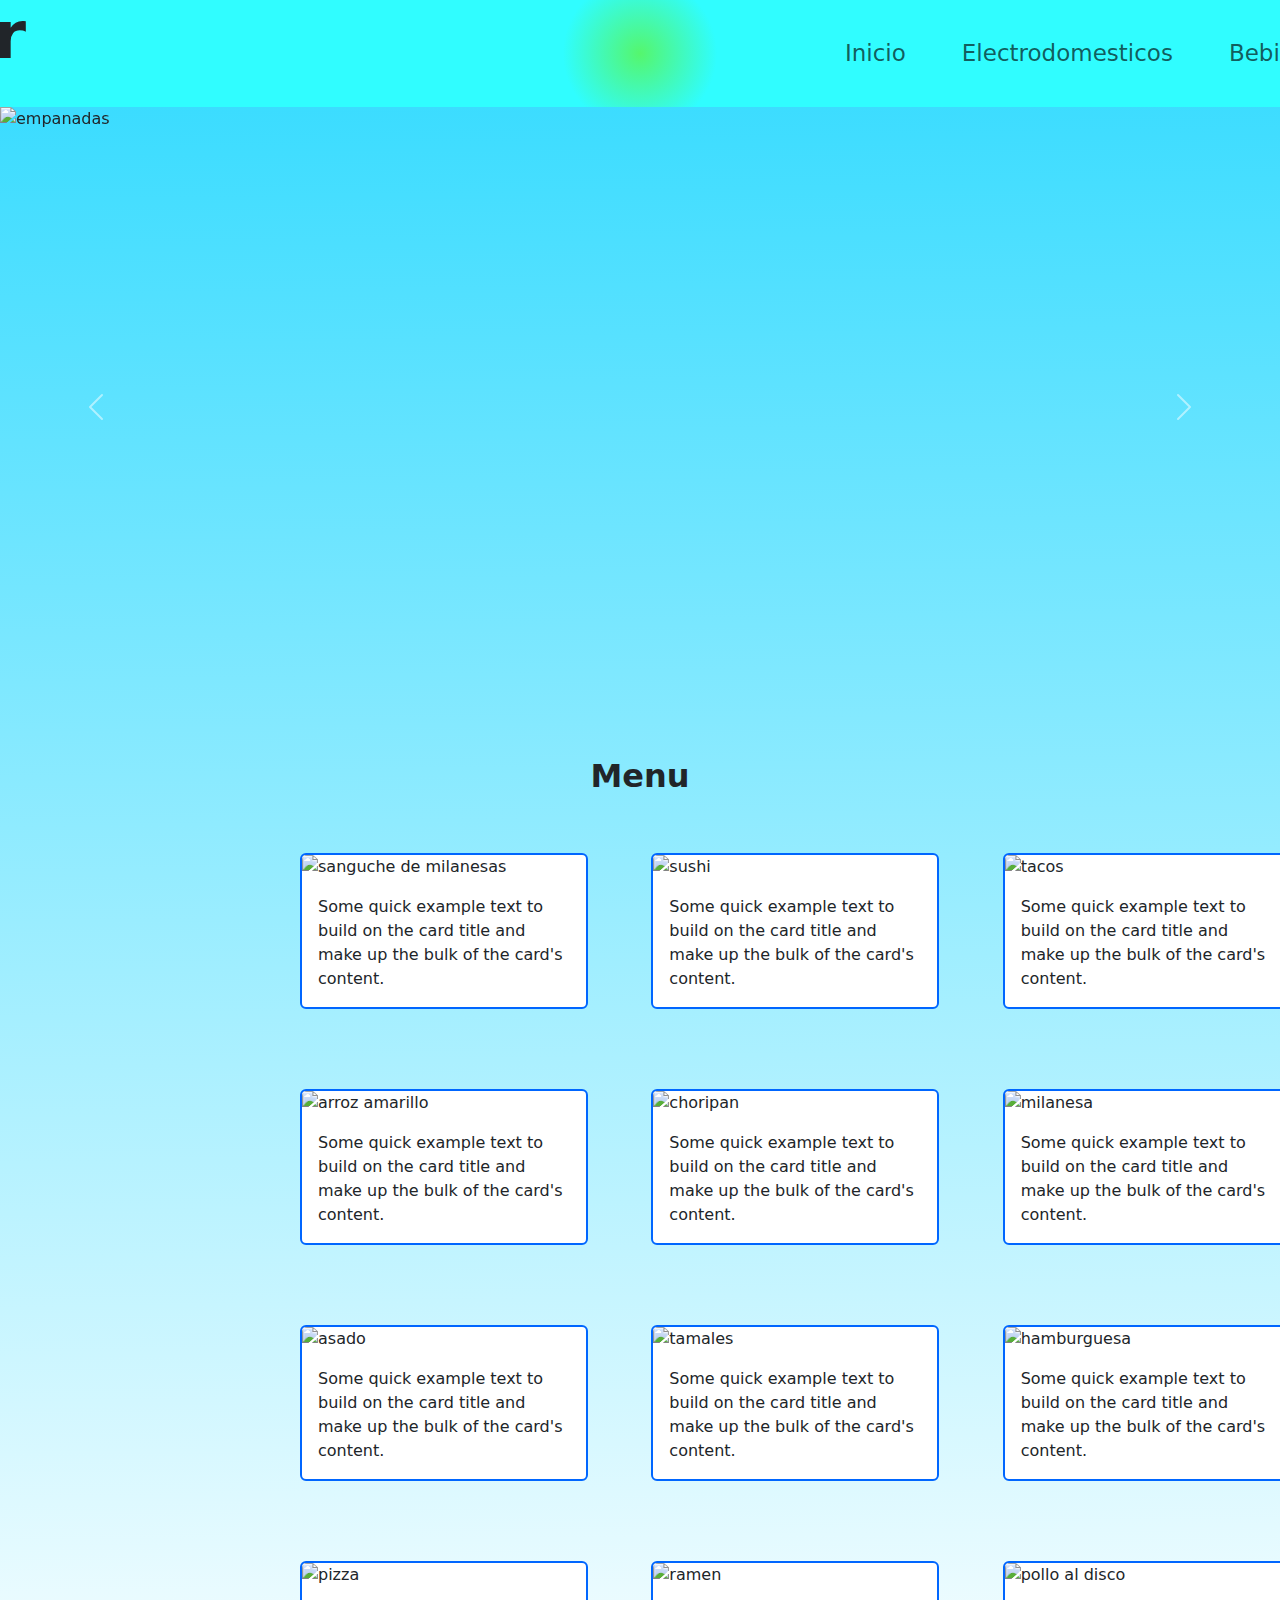
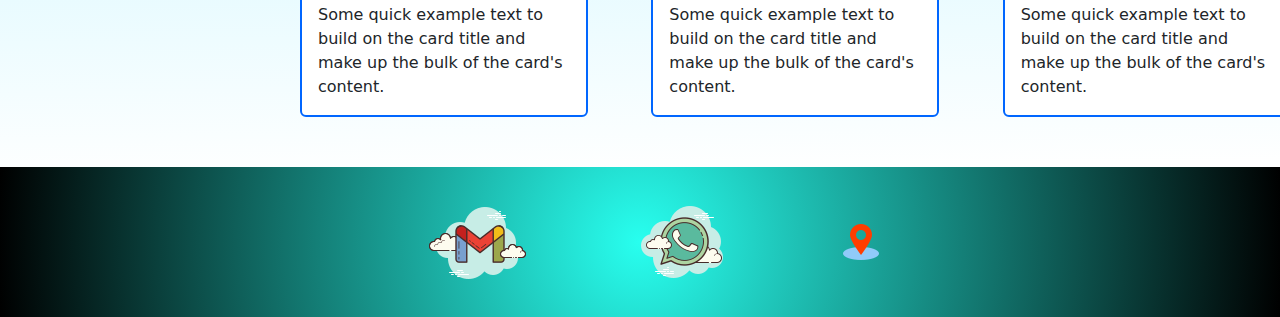
==== html/comidas.html @ 7d088fcf "Termine la seccion Comidas" ====
<!DOCTYPE html>
<html lang="en">
  <head>
    <meta charset="UTF-8" />
    <meta name="viewport" content="width=device-width, initial-scale=1.0" />
    <title>Super Comidas</title>
    <link
      href="https://cdn.jsdelivr.net/npm/bootstrap@5.3.3/dist/css/bootstrap.min.css"
      rel="stylesheet"
      integrity="sha384-QWTKZyjpPEjISv5WaRU9OFeRpok6YctnYmDr5pNlyT2bRjXh0JMhjY6hW+ALEwIH"
      crossorigin="anonymous"
    />
    <link rel="stylesheet" href="../css/style.css" />
  </head>
  <body>
    <header class="header-comidas">
      <h1>Super</h1>
      <nav class="navbar navbar-expand-sm navbar-light">
        <button
          class="navbar-toggler"
          type="button"
          data-toggle="collapse"
          data-target="#opciones"
        >
          <span class="navbar-toggler-icon"></span>
        </button>
        <div class="collapse navbar-collapse" id="opciones">
          <ul class="navbar-nav">
            <li class="nav-item">
              <a class="nav-link" href="../index.html">Inicio</a>
            </li>
            <li class="nav-item">
              <a class="nav-link" href="electrodomesticos.html"
                >Electrodomesticos</a
              >
            </li>
            <li class="nav-item">
              <a class="nav-link" href="#">Bebidas</a>
            </li>
            <li class="nav-item">
              <a class="nav-link" href="#">Ropa</a>
            </li>
          </ul>
        </div>
      </nav>
    </header>
    <main class="main-comidas">
      <section>
        <div
          id="carouselExampleAutoplaying"
          class="carousel slide"
          data-bs-ride="carousel"
        >
          <div class="carousel-inner">
            <div class="carousel-item active">
              <img
                src="https://peopleenespanol.com/thmb/px5GarUe0rxAr66lKEaboMetCHM=/1500x0/filters:no_upscale():max_bytes(150000):strip_icc()/GettyImages-1158987157-2000-25ff8f49b6af4027ac4a62eed28effd7.jpg"
                class="d-block w-100"
                alt="empanadas"
              />
            </div>
            <div class="carousel-item">
              <img
                src="https://sinreservas.com.ar/download/multimedia.normal.9e168a300a17b4ba.RGlleiBncmFuZGVzIGNvbWJpbmFjaW9uZXMgYXJnZW5fbm9ybWFsLndlYnA%3D.webp"
                class="d-block w-100"
                alt="pan"
              />
            </div>
            <div class="carousel-item">
              <img
                src="https://www.recetasnestle.com.ar/sites/default/files/2023-12/plato-receta-milanesa-ensalada.jpg"
                class="d-block w-100"
                alt="milanesas"
              />
            </div>
          </div>
          <button
            class="carousel-control-prev"
            type="button"
            data-bs-target="#carouselExampleAutoplaying"
            data-bs-slide="prev"
          >
            <span class="carousel-control-prev-icon" aria-hidden="true"></span>
            <span class="visually-hidden">Previous</span>
          </button>
          <button
            class="carousel-control-next"
            type="button"
            data-bs-target="#carouselExampleAutoplaying"
            data-bs-slide="next"
          >
            <span class="carousel-control-next-icon" aria-hidden="true"></span>
            <span class="visually-hidden">Next</span>
          </button>
        </div>
      </section>
      <section class="menu">
        <h2>Menu</h2>
        <div class="contenedor">
          <div class="card" style="width: 18rem">
            <img
              src="https://cloudfront-us-east-1.images.arcpublishing.com/artear/QZZOFTZCONBWDCLK2CDDFBQ2EI.jpg"
              class="card-img-top"
              alt="sanguche de milanesas"
            />
            <div class="card-body">
              <p class="card-text">
                Some quick example text to build on the card title and make up
                the bulk of the card's content.
              </p>
            </div>
          </div>
          <div class="card" style="width: 18rem">
            <img
              src="https://imag.bonviveur.com/sushi-casero.jpg"
              class="card-img-top"
              alt="sushi"
            />
            <div class="card-body">
              <p class="card-text">
                Some quick example text to build on the card title and make up
                the bulk of the card's content.
              </p>
            </div>
          </div>
          <div class="card" style="width: 18rem">
            <img
              src="https://www.onceuponachef.com/images/2023/08/Beef-Tacos.jpg"
              class="card-img-top"
              alt="tacos"
            />
            <div class="card-body">
              <p class="card-text">
                Some quick example text to build on the card title and make up
                the bulk of the card's content.
              </p>
            </div>
          </div>
          <div class="card" style="width: 18rem">
            <img
              src="https://www.recetasnestle.com.ec/sites/default/files/styles/recipe_detail_desktop/public/srh_recipes/1085d3b9536f88cd0f583a2cc86d97fc.jpg?itok=UQGDIw5c"
              class="card-img-top"
              alt="arroz amarillo"
            />
            <div class="card-body">
              <p class="card-text">
                Some quick example text to build on the card title and make up
                the bulk of the card's content.
              </p>
            </div>
          </div>
          <div class="card" style="width: 18rem">
            <img
              src="https://t2.uc.ltmcdn.com/es/posts/7/7/5/como_hacer_choripan_42577_orig.jpg"
              class="card-img-top"
              alt="choripan"
            />
            <div class="card-body">
              <p class="card-text">
                Some quick example text to build on the card title and make up
                the bulk of the card's content.
              </p>
            </div>
          </div>
          <div class="card" style="width: 18rem">
            <img
              src="https://upload.wikimedia.org/wikipedia/commons/6/6e/Weekend_in_Buenos_Aires.jpg"
              class="card-img-top"
              alt="milanesa"
            />
            <div class="card-body">
              <p class="card-text">
                Some quick example text to build on the card title and make up
                the bulk of the card's content.
              </p>
            </div>
          </div>
          <div class="card" style="width: 18rem">
            <img
              src="https://www.infocampo.com.ar/wp-content/uploads/2018/10/asado.jpg"
              class="card-img-top"
              alt="asado"
            />
            <div class="card-body">
              <p class="card-text">
                Some quick example text to build on the card title and make up
                the bulk of the card's content.
              </p>
            </div>
          </div>
          <div class="card" style="width: 18rem">
            <img
              src="https://img-global.cpcdn.com/recipes/fa4f89e886e0dd68/1200x630cq70/photo.jpg"
              class="card-img-top"
              alt="tamales"
            />
            <div class="card-body">
              <p class="card-text">
                Some quick example text to build on the card title and make up
                the bulk of the card's content.
              </p>
            </div>
          </div>
          <div class="card" style="width: 18rem">
            <img
              src="https://resizer.glanacion.com/resizer/v2/hamburguesa-blt-de-john-john-burger-bacon-lettuce-RHVGX3MHVRB7VGEXBEVCCZHW5I.jpg?auth=53776ee5a203ae1fbe457df3473f7c2d9470016ad51a458c73c5b950966a4f57&width=768&quality=70&smart=false"
              class="card-img-top"
              alt="hamburguesa"
            />
            <div class="card-body">
              <p class="card-text">
                Some quick example text to build on the card title and make up
                the bulk of the card's content.
              </p>
            </div>
          </div>
          <div class="card" style="width: 18rem">
            <img
              src="https://www.foodandwine.com/thmb/Wd4lBRZz3X_8qBr69UOu2m7I2iw=/1500x0/filters:no_upscale():max_bytes(150000):strip_icc()/classic-cheese-pizza-FT-RECIPE0422-31a2c938fc2546c9a07b7011658cfd05.jpg"
              class="card-img-top"
              alt="pizza"
            />
            <div class="card-body">
              <p class="card-text">
                Some quick example text to build on the card title and make up
                the bulk of the card's content.
              </p>
            </div>
          </div>
          <div class="card" style="width: 18rem">
            <img
              src="https://resizer.glanacion.com/resizer/v2/a-shoyu-ramen-in-gray-bowl-on-concrete-table-top-3CCBARMPDRFI5O6H5OPS3PP66E.jpg?auth=5f4d38a8750849d33b7c6e6cd4aec32bcd639658006140e82c66d27189a3ca47&width=768&height=512&quality=70&smart=true"
              class="card-img-top"
              alt="ramen"
            />
            <div class="card-body">
              <p class="card-text">
                Some quick example text to build on the card title and make up
                the bulk of the card's content.
              </p>
            </div>
          </div>
          <div class="card" style="width: 18rem">
            <img
              src="https://www.paulinacocina.net/wp-content/uploads/2020/02/pollo-al-disco.jpg"
              class="card-img-top"
              alt="pollo al disco"
            />
            <div class="card-body">
              <p class="card-text">
                Some quick example text to build on the card title and make up
                the bulk of the card's content.
              </p>
            </div>
          </div>
        </div>
      </section>
    </main>
    <footer class="footer-comida">
        <ul>
          <li>
            <a href="#"><img src="../img/gmail.png" alt="gmail" /></a>
          </li>
          <li>
            <a href="#"><img src="../img/whatsapp.png" alt="whatsapp" /></a>
          </li>
          <li>
            <a href="#"><img src="../img/ubicacion.png" alt="ubicacion" /></a>
          </li>
        </ul>
      </footer>

    <script
      src="https://cdn.jsdelivr.net/npm/bootstrap@5.3.3/dist/js/bootstrap.bundle.min.js"
      integrity="sha384-YvpcrYf0tY3lHB60NNkmXc5s9fDVZLESaAA55NDzOxhy9GkcIdslK1eN7N6jIeHz"
      crossorigin="anonymous"
    ></script>
  </body>
</html>
---- css/style.css ----
* {
  margin: 0;
  padding: 0;
}

@keyframes mover-icono {
  10% {
    transform: rotate(20deg);
  }
  50% {
    transform: rotate(-40deg);
  }
  100% {
    transform: rotate(20deg);
  }
}
.zoom, .main-comidas .menu .contenedor .card, .mian-electrodomesticos section .grid img, .header-comidas nav ul li a, .header-comidas h1, .header-electrodomesticos nav div ul li a, .header-electrodomesticos img, .header-index nav div ul li a, .header-index h1, .header-index img {
  transition: all 0.3s;
}
.zoom:hover, .main-comidas .menu .contenedor .card:hover, .mian-electrodomesticos section .grid img:hover, .header-comidas nav ul li a:hover, .header-comidas h1:hover, .header-electrodomesticos nav div ul li a:hover, .header-electrodomesticos img:hover, .header-index nav div ul li a:hover, .header-index h1:hover, .header-index img:hover {
  transform: scale(1.09);
}

/*Index*/
.header-index {
  background: rgb(89, 122, 255);
  background: linear-gradient(0deg, rgb(89, 122, 255) 31%, rgb(250, 252, 255) 100%);
  display: flex;
  justify-content: center;
  align-items: center;
  height: 100px;
  font-family: Arial, Helvetica, sans-serif;
}
.header-index img {
  height: 90px;
  border-radius: 50%;
}
.header-index h1 {
  margin-left: 250px;
  padding: 0px 250px 0px 350px;
  font-size: 60px;
  font-weight: bold;
}
.header-index h1:hover {
  text-shadow: 4px 4px 4px #fff;
}
.header-index nav div ul li a {
  font-size: 20px;
  color: #000 !important;
}
.header-index nav div ul li a:hover {
  text-shadow: 4px 4px 4px #fff;
}

/*Electrodomesticos*/
.header-electrodomesticos {
  display: flex;
  justify-content: space-between;
  align-items: center;
  background: rgb(0, 117, 255);
  background: radial-gradient(circle, rgb(0, 117, 255) 4%, rgb(255, 255, 255) 100%);
}
.header-electrodomesticos img {
  height: 90px;
  border-radius: 50%;
  margin: 10px;
  margin-left: 100px;
}
.header-electrodomesticos nav div ul li a {
  font-size: 25px;
  color: #000 !important;
  transition: all 0.5;
}
.header-electrodomesticos nav div ul li a:hover {
  text-shadow: 2px 2px 16px rgb(209, 102, 221), 4px 4px 16px #d66, 2px 2px 7px rgb(221, 197, 102);
}
.header-electrodomesticos h1 {
  font-weight: 900;
  margin-right: 100px;
}

/*Header Comidas*/
.header-comidas {
  background: rgb(85, 246, 109);
  background: radial-gradient(circle, rgb(85, 246, 109) 0%, rgb(48, 253, 255) 12%);
  display: flex;
  justify-content: center;
  text-align: center;
}
.header-comidas h1 {
  font-size: 60px;
  font-weight: bold;
  margin-right: 800px;
}
.header-comidas nav ul li {
  display: inline-block;
}
.header-comidas nav ul li a {
  font-size: 23px;
  margin: 20px;
}
.header-comidas nav ul li a:hover {
  text-shadow: 2px 2px 7px rgb(0, 0, 0);
}

/*Main Index*/
.main-index {
  background: rgb(135, 159, 255);
  background: linear-gradient(194deg, rgb(135, 159, 255) 29%, rgb(250, 252, 255) 100%);
}
.main-index section h2 {
  padding: 40px;
  text-align: center;
  font-family: Arial, Helvetica, sans-serif;
  font-weight: bold;
}

/*Main Electrodomesticos*/
.mian-electrodomesticos {
  background: rgb(0, 117, 255);
  background: linear-gradient(174deg, rgb(0, 117, 255) 4%, rgb(255, 255, 255) 100%);
}
.mian-electrodomesticos section h2 {
  text-align: center;
  padding: 50px 0px 50px 0px;
  font-weight: bold;
}
.mian-electrodomesticos section h2:hover {
  text-shadow: 4px 4px 4px #fff;
}
.mian-electrodomesticos section .grid {
  width: 90%;
  max-width: 1100px;
  margin: auto;
  display: grid;
  grid-template-columns: repeat(auto-fit, minmax(280px, 1fr));
  gap: 30px;
}
.mian-electrodomesticos section .grid img {
  height: 90%;
  width: 100%;
  object-fit: contain;
  background: rgb(0, 117, 255);
  background: linear-gradient(174deg, rgb(9, 68, 136) 4%, rgb(255, 255, 255) 100%);
}
.mian-electrodomesticos section .grid img:hover {
  -webkit-box-shadow: 1px -5px 100px 111px rgb(0, 252, 218);
  -moz-box-shadow: 1px -5px 100px 111px rgb(83, 143, 253);
  box-shadow: 1px -5px 100px 11px rgb(147, 157, 250);
}

/*Main Comidas*/
.main-comidas {
  background: linear-gradient(179deg, rgb(59, 220, 255) 0%, rgb(255, 255, 255) 100%);
}
.main-comidas .menu h2 {
  text-align: center;
  padding: 50px 0px 50px 0px;
  font-weight: bold;
}

/*Cards Index*/
.main-index section .card-index {
  width: 80%;
  display: grid;
  grid-template-columns: repeat(3, 1fr);
  margin-left: 300px;
  gap: 30px;
}
.main-index section .card-index .card {
  border-radius: 10px;
  border: 2px solid #000;
  background: rgb(238, 174, 202);
  background: radial-gradient(circle, rgb(238, 174, 202) 0%, rgb(148, 187, 233) 100%);
  margin-bottom: 50px;
  transition: all 1s;
}
.main-index section .card-index .card:hover {
  -webkit-box-shadow: 0px 6px 67px 18px rgb(238, 174, 202);
  -moz-box-shadow: 0px 6px 67px 18px rgb(238, 174, 202);
  box-shadow: 0px 6px 67px 18px rgb(238, 174, 202);
}

/*Cards Comida*/
.main-comidas .menu .contenedor {
  width: 80%;
  display: grid;
  grid-template-columns: repeat(3, 1fr);
  margin-left: 300px;
  gap: 30px;
}
.main-comidas .menu .contenedor .card {
  margin-bottom: 50px;
  border: 2px solid #0066ff;
}

/*Footer Index*/
.footer-index {
  background: rgb(135, 159, 255);
  background: linear-gradient(353deg, rgb(135, 159, 255) 29%, rgb(250, 252, 255) 100%);
  height: 150px;
  display: flex;
  justify-content: center;
  text-align: center;
}
.footer-index ul li {
  display: inline-block;
}
.footer-index ul li a {
  margin: 50px;
}
.footer-index ul li a img {
  animation-name: mover-icono;
  animation-duration: 3s;
  animation-timing-function: linear;
  animation-delay: 5s;
  animation-iteration-count: infinite;
}

/*Footer Electrodomesticos*/
.footer-electrodomesticos {
  background: rgb(0, 117, 255);
  background: radial-gradient(circle, rgb(0, 117, 255) 0%, rgb(0, 0, 0) 100%);
  height: 150px;
  display: flex;
  justify-content: center;
  text-align: center;
}
.footer-electrodomesticos ul li {
  display: inline-block;
  padding-top: 25px;
}
.footer-electrodomesticos ul li a {
  margin: 50px;
}
.footer-electrodomesticos ul li a img {
  animation-name: mover-icono;
  animation-duration: 5s;
  animation-timing-function: linear;
  animation-iteration-count: infinite;
}

/*Footer Comida*/
.footer-comida {
  background: rgb(40, 255, 239);
  background: radial-gradient(circle, rgb(40, 255, 239) 0%, rgb(0, 0, 0) 100%);
  height: 150px;
  display: flex;
  justify-content: center;
  text-align: center;
}
.footer-comida ul li {
  display: inline-block;
  padding-top: 25px;
}
.footer-comida ul li a {
  margin: 50px;
}
.footer-comida ul li a img {
  animation-name: mover-icono;
  animation-duration: 5s;
  animation-timing-function: linear;
  animation-iteration-count: infinite;
}

/*Carrusel de Comidas*/
.main-comidas section div div div img {
  height: 600px;
  object-fit: cover;
  object-position: center 70%;
}

/*# sourceMappingURL=style.css.map */
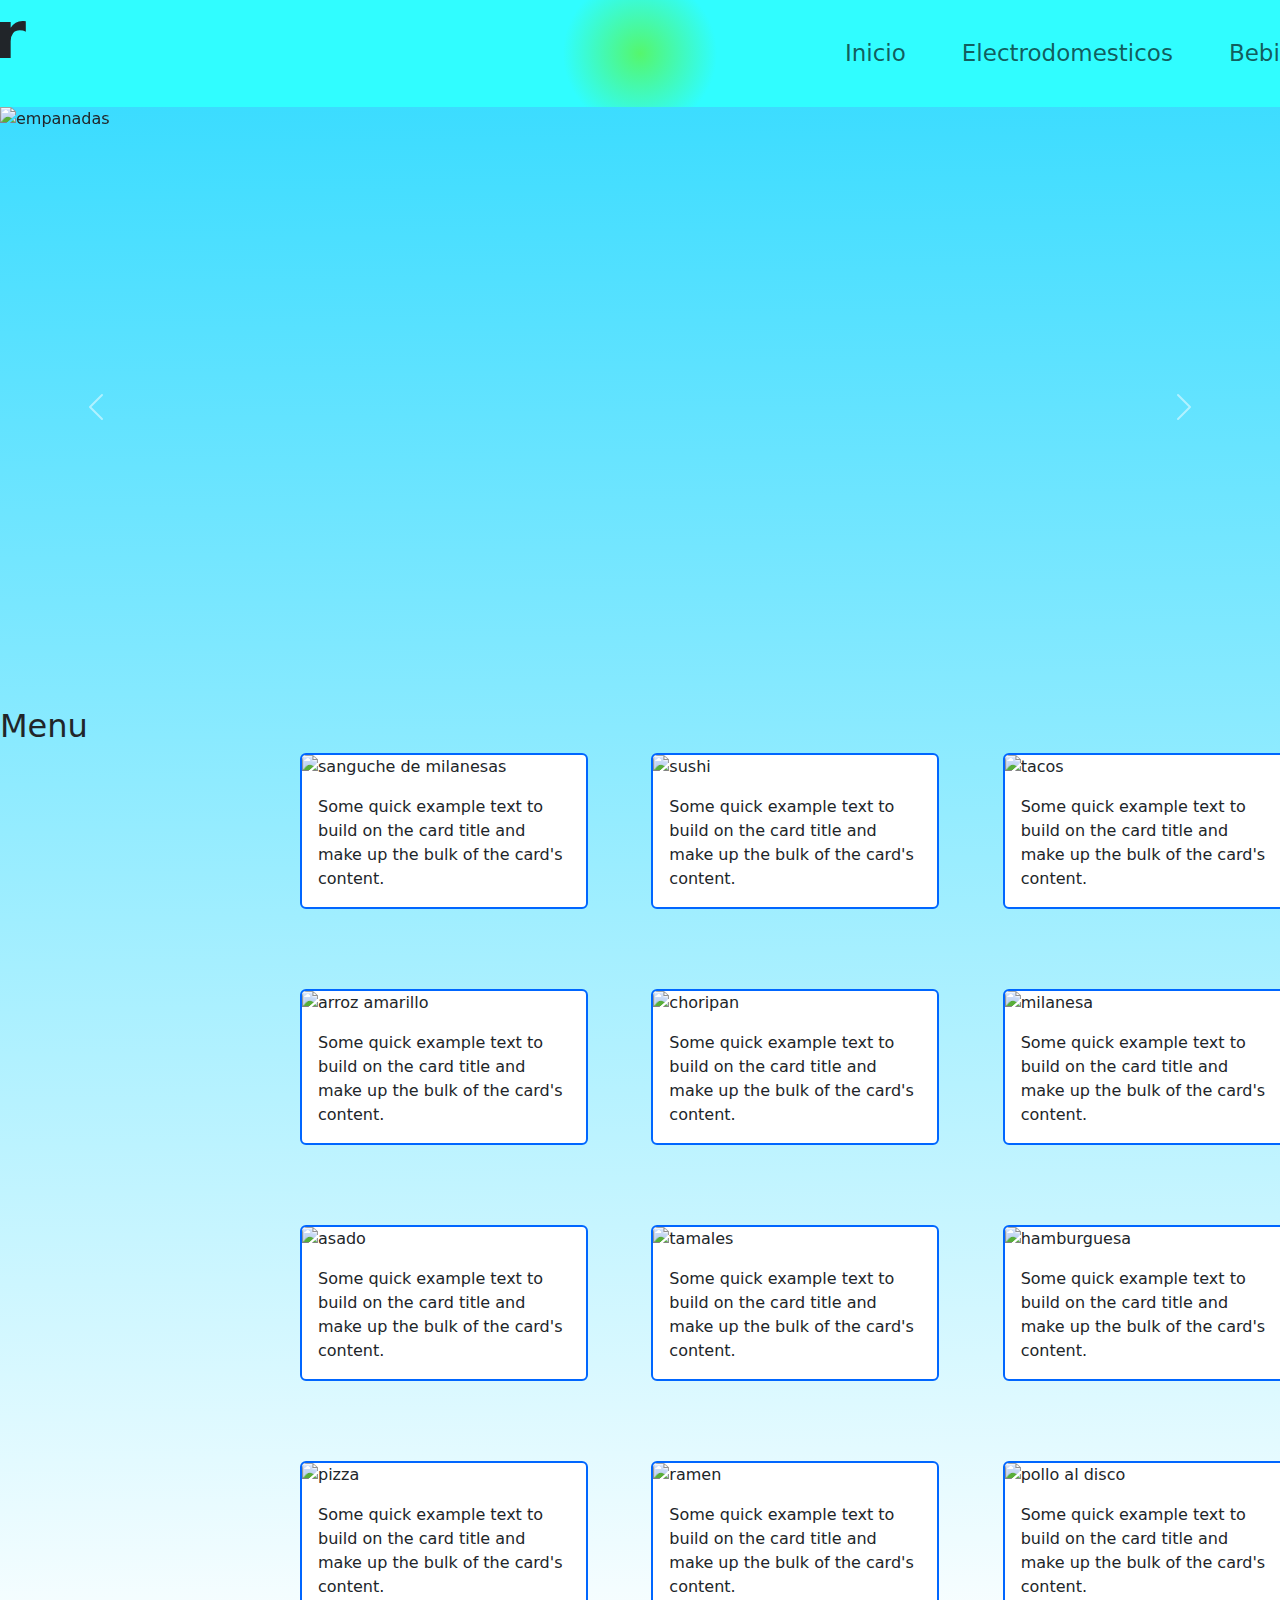
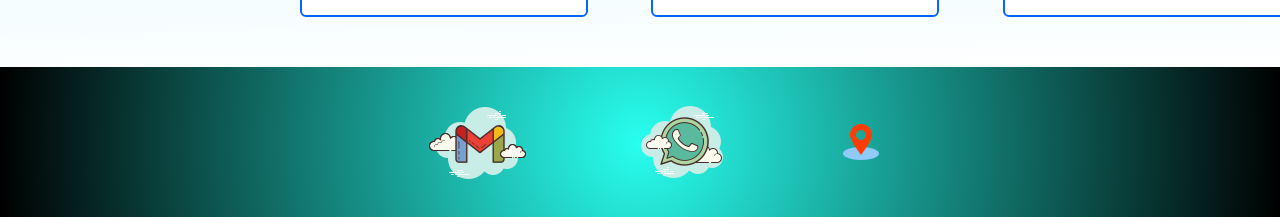
==== commit 0677c5f0: "Termine la seccion de ropa" ====
--- a/html/comidas.html
+++ b/html/comidas.html
@@ -35,10 +35,10 @@
               >
             </li>
             <li class="nav-item">
-              <a class="nav-link" href="#">Bebidas</a>
-            </li>
-            <li class="nav-item">
-              <a class="nav-link" href="#">Ropa</a>
+              <a class="nav-link" href="bebidas.html">Bebidas</a>
+            </li>
+            <li class="nav-item">
+              <a class="nav-link" href="ropa.html">Ropa</a>
             </li>
           </ul>
         </div>
@@ -257,19 +257,33 @@
       </section>
     </main>
     <footer class="footer-comida">
-        <ul>
-          <li>
-            <a href="#"><img src="../img/gmail.png" alt="gmail" /></a>
-          </li>
-          <li>
-            <a href="#"><img src="../img/whatsapp.png" alt="whatsapp" /></a>
-          </li>
-          <li>
-            <a href="#"><img src="../img/ubicacion.png" alt="ubicacion" /></a>
-          </li>
-        </ul>
-      </footer>
-
+      <ul>
+        <li>
+          <a href="#"><img src="../img/gmail.png" alt="gmail" /></a>
+        </li>
+        <li>
+          <a href="#"><img src="../img/whatsapp.png" alt="whatsapp" /></a>
+        </li>
+        <li>
+          <a href="#"><img src="../img/ubicacion.png" alt="ubicacion" /></a>
+        </li>
+      </ul>
+    </footer>
+    <script
+      src="https://code.jquery.com/jquery-3.2.1.slim.min.js"
+      integrity="sha384-KJ3o2DKtIkvYIK3UENzmM7KCkRr/rE9/Qpg6aAZGJwFDMVNA/GpGFF93hXpG5KkN"
+      crossorigin="anonymous"
+    ></script>
+    <script
+      src="https://cdnjs.cloudflare.com/ajax/libs/popper.js/1.12.9/umd/popper.min.js"
+      integrity="sha384-ApNbgh9B+Y1QKtv3Rn7W3mgPxhU9K/ScQsAP7hUibX39j7fakFPskvXusvfa0b4Q"
+      crossorigin="anonymous"
+    ></script>
+    <script
+      src="https://maxcdn.bootstrapcdn.com/bootstrap/4.0.0/js/bootstrap.min.js"
+      integrity="sha384-JZR6Spejh4U02d8jOt6vLEHfe/JQGiRRSQQxSfFWpi1MquVdAyjUar5+76PVCmYl"
+      crossorigin="anonymous"
+    ></script>
     <script
       src="https://cdn.jsdelivr.net/npm/bootstrap@5.3.3/dist/js/bootstrap.bundle.min.js"
       integrity="sha384-YvpcrYf0tY3lHB60NNkmXc5s9fDVZLESaAA55NDzOxhy9GkcIdslK1eN7N6jIeHz"
--- a/css/style.css
+++ b/css/style.css
@@ -14,10 +14,10 @@
     transform: rotate(20deg);
   }
 }
-.zoom, .main-comidas .menu .contenedor .card, .mian-electrodomesticos section .grid img, .header-comidas nav ul li a, .header-comidas h1, .header-electrodomesticos nav div ul li a, .header-electrodomesticos img, .header-index nav div ul li a, .header-index h1, .header-index img {
+.zoom, .main-comidas .menu .contenedor .card, .main-ropa section .contenedor img, .main-bebidas section .contenedor img, .mian-electrodomesticos section .grid img, .header-ropa nav div ul li a, .header-ropa img, .header-bebidas nav div ul li a, .header-bebidas img, .header-comidas nav ul li a, .header-comidas h1, .header-electrodomesticos nav div ul li a, .header-electrodomesticos img, .header-index nav div ul li a, .header-index h1, .header-index img {
   transition: all 0.3s;
 }
-.zoom:hover, .main-comidas .menu .contenedor .card:hover, .mian-electrodomesticos section .grid img:hover, .header-comidas nav ul li a:hover, .header-comidas h1:hover, .header-electrodomesticos nav div ul li a:hover, .header-electrodomesticos img:hover, .header-index nav div ul li a:hover, .header-index h1:hover, .header-index img:hover {
+.zoom:hover, .main-comidas .menu .contenedor .card:hover, .main-ropa section .contenedor img:hover, .main-bebidas section .contenedor img:hover, .mian-electrodomesticos section .grid img:hover, .header-ropa nav div ul li a:hover, .header-ropa img:hover, .header-bebidas nav div ul li a:hover, .header-bebidas img:hover, .header-comidas nav ul li a:hover, .header-comidas h1:hover, .header-electrodomesticos nav div ul li a:hover, .header-electrodomesticos img:hover, .header-index nav div ul li a:hover, .header-index h1:hover, .header-index img:hover {
   transform: scale(1.09);
 }
 
@@ -101,6 +101,64 @@
 }
 .header-comidas nav ul li a:hover {
   text-shadow: 2px 2px 7px rgb(0, 0, 0);
+}
+
+/*Header Bebidas*/
+.header-bebidas {
+  background: rgb(40, 255, 239);
+  background: radial-gradient(circle, rgb(40, 255, 239) 0%, rgb(0, 0, 0) 100%);
+  display: flex;
+  justify-content: space-between;
+  align-items: center;
+  height: 100px;
+}
+.header-bebidas img {
+  height: 90px;
+  border-radius: 50%;
+  margin: 25px;
+}
+.header-bebidas h1 {
+  font-size: 60px;
+  font-weight: bold;
+  margin: 25px;
+  color: #fff;
+}
+.header-bebidas nav div ul li a {
+  font-size: 20px;
+  color: #000 !important;
+  margin: 5px;
+}
+.header-bebidas nav div ul li a:hover {
+  text-shadow: 4px 4px 4px #fff;
+}
+
+/*Header Ropa*/
+.header-ropa {
+  background: rgb(255, 255, 255);
+  background: radial-gradient(circle, rgb(255, 255, 255) 3%, rgb(12, 108, 106) 25%, rgb(0, 0, 0) 100%);
+  display: flex;
+  justify-content: space-between;
+  align-items: center;
+  height: 100px;
+}
+.header-ropa img {
+  height: 90px;
+  border-radius: 50%;
+  margin: 25px;
+}
+.header-ropa h1 {
+  font-size: 60px;
+  font-weight: bold;
+  margin: 25px;
+  color: #fff;
+}
+.header-ropa nav div ul li a {
+  font-size: 20px;
+  color: #000 !important;
+  margin: 5px;
+}
+.header-ropa nav div ul li a:hover {
+  text-shadow: 4px 4px 4px #fff;
 }
 
 /*Main Index*/
@@ -153,10 +211,65 @@
 .main-comidas {
   background: linear-gradient(179deg, rgb(59, 220, 255) 0%, rgb(255, 255, 255) 100%);
 }
-.main-comidas .menu h2 {
+.main-comidas section .menu h2 {
   text-align: center;
   padding: 50px 0px 50px 0px;
   font-weight: bold;
+}
+
+/*Main bebidas*/
+.main-bebidas {
+  background: rgb(40, 255, 239);
+  background: linear-gradient(180deg, rgb(40, 255, 239) 0%, rgb(0, 0, 0) 100%);
+}
+.main-bebidas section h2 {
+  text-align: center;
+  padding: 50px 0px 50px 0px;
+  font-weight: bold;
+}
+.main-bebidas section .contenedor {
+  width: 90%;
+  max-width: 1100px;
+  margin: auto;
+  display: grid;
+  grid-template-columns: repeat(auto-fit, minmax(280px, 1fr));
+  gap: 30px;
+}
+.main-bebidas section .contenedor img {
+  height: 90%;
+  width: 100%;
+  object-fit: contain;
+  border: 2px solid #000;
+}
+
+/*Main ropa*/
+.main-ropa {
+  background: rgb(255, 255, 255);
+  background: linear-gradient(180deg, rgb(255, 255, 255) 0%, rgba(0, 253, 248, 0.5991773418) 0%, rgb(0, 0, 0) 57%);
+}
+.main-ropa section h2 {
+  text-align: center;
+  padding: 50px 0px 50px 0px;
+  font-weight: bold;
+}
+.main-ropa section .contenedor {
+  width: 90%;
+  max-width: 1100px;
+  margin: auto;
+  display: grid;
+  grid-template-columns: repeat(auto-fit, minmax(280px, 1fr));
+  gap: 30px;
+}
+.main-ropa section .contenedor img {
+  height: 90%;
+  width: 100%;
+  object-fit: contain;
+  border: 2px solid #000;
+}
+.main-ropa section .contenedor img:hover {
+  -webkit-box-shadow: -1px 13px 44px 28px rgb(255, 255, 255);
+  -moz-box-shadow: -1px 13px 44px 28px rgb(255, 255, 255);
+  box-shadow: -1px 13px 44px 28px rgb(255, 255, 255);
 }
 
 /*Cards Index*/
@@ -263,6 +376,52 @@
   animation-iteration-count: infinite;
 }
 
+/*Footer bebidas*/
+.footer-bebidas {
+  height: 150px;
+  display: flex;
+  justify-content: center;
+  align-items: center;
+  background: rgb(40, 255, 239);
+  background: linear-gradient(180deg, rgb(40, 255, 239) 0%, rgb(0, 0, 0) 100%);
+}
+.footer-bebidas ul li {
+  display: inline-block;
+  padding-top: 25px;
+}
+.footer-bebidas ul li a {
+  margin: 50px;
+}
+.footer-bebidas ul li a img {
+  animation-name: mover-icono;
+  animation-duration: 5s;
+  animation-timing-function: linear;
+  animation-iteration-count: infinite;
+}
+
+/*Footer Ropa*/
+.footer-ropa {
+  height: 150px;
+  display: flex;
+  justify-content: center;
+  align-items: center;
+  background: rgb(40, 255, 239);
+  background: linear-gradient(180deg, rgb(40, 255, 239) 0%, rgb(0, 0, 0) 100%);
+}
+.footer-ropa ul li {
+  display: inline-block;
+  padding-top: 25px;
+}
+.footer-ropa ul li a {
+  margin: 50px;
+}
+.footer-ropa ul li a img {
+  animation-name: mover-icono;
+  animation-duration: 5s;
+  animation-timing-function: linear;
+  animation-iteration-count: infinite;
+}
+
 /*Carrusel de Comidas*/
 .main-comidas section div div div img {
   height: 600px;
